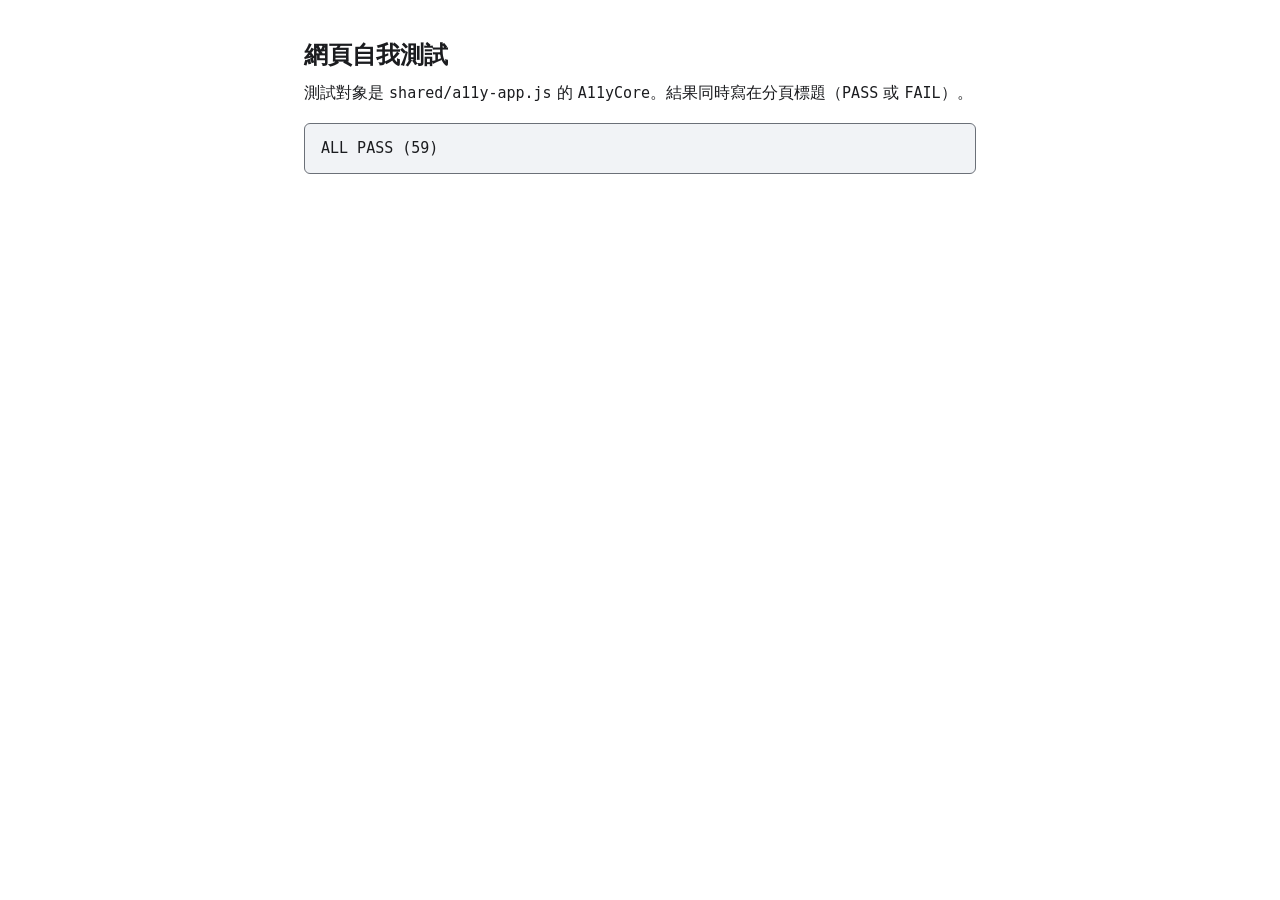
==== web/test/index.html @ edcc026a "feat(web): contract core, base styles and self-tests Co-Authored-By: Claude Fable 5.2 <noreply@anthr" ====
<!doctype html>
<html lang="zh-TW">
<head>
<meta charset="utf-8">
<meta name="viewport" content="width=device-width, initial-scale=1">
<meta name="color-scheme" content="light dark">
<title>RUNNING</title>
<link rel="stylesheet" href="../shared/base.css">
</head>
<body data-page="test" data-fixes="">
<script src="../shared/a11y-app.js"></script>
<main>
  <h1>網頁自我測試</h1>
  <p>測試對象是 <code>shared/a11y-app.js</code> 的 <code>A11yCore</code>。結果同時寫在分頁標題（<code>PASS</code> 或 <code>FAIL</code>）。</p>
  <pre id="result" aria-live="polite">執行中…</pre>
</main>
<script>
// 瀏覽器版的執行器。和 run.mjs 一樣先定義 eq（深層比較、計數），再載入同一份 tests.js。
var testCount = 0;
var testFailures = [];

function deepEqual(a, b) {
  if (a === b) return true;
  if (typeof a !== 'object' || typeof b !== 'object' || a === null || b === null) return false;
  if (Array.isArray(a) !== Array.isArray(b)) return false;
  var keysA = Object.keys(a);
  var keysB = Object.keys(b);
  if (keysA.length !== keysB.length) return false;
  return keysA.every(function (key) {
    return Object.prototype.hasOwnProperty.call(b, key) && deepEqual(a[key], b[key]);
  });
}

function eq(actual, expected) {
  testCount += 1;
  if (!deepEqual(actual, expected)) {
    testFailures.push('FAIL: 第 ' + testCount + ' 條：預期 ' + JSON.stringify(expected) + '，實際 ' + JSON.stringify(actual));
  }
}

// tests.js 丟出例外（例如 A11yCore 沒載入）或 tests.js 本身載入失敗時也要算失敗，
// 不能因為一條都沒跑到就顯示成通過。
window.addEventListener('error', function (event) {
  var target = event.target;
  if (target !== window && !(target && target.tagName === 'SCRIPT')) return;
  testFailures.push('FAIL: 測試在第 ' + testCount + ' 條之後中斷：' + (event.message || '腳本載入失敗'));
}, true);
</script>
<script src="tests.js"></script>
<script>
var failed = testFailures.length > 0;
document.getElementById('result').textContent = failed ? testFailures.join('\n') : 'ALL PASS (' + testCount + ')';
document.title = failed ? 'FAIL' : 'PASS';
</script>
</body>
</html>
---- web/shared/base.css ----
/*
 * base.css：所有頁面共用的樣式。
 *
 * - 配色用 CSS 變數，由 a11y-app.js 設在 <html> 上的 data-theme 切換。不直接寫
 *   @media (prefers-color-scheme)，因為 App 的主題不一定等於 WebView 偵測到的系統主題。
 * - 長度一律用 rem。根字級由 a11y-app.js 依 App 的字級倍率設定，整個版面跟著放大，不會破版。
 * - 文字和背景的對比至少 4.5:1；pref-contrast 時至少 7:1。改顏色要重算。
 * - <html> 上的 data-* 和 class 是 a11y-app.js 設的，意思見該檔檔頭。
 */

/* ── 配色 ─────────────────────────────────────────────── */

:root {
  color-scheme: light;
  --bg: #ffffff;
  --surface: #f1f3f6;
  --fg: #1b1c1f;
  --muted: #50545c;
  --border: #6b7078;
  --link: #0b50c2;
  --accent: #0b50c2;
  --on-accent: #ffffff;
  --danger: #b3261e;
  --focus: #0b50c2;
}

/* color-scheme 也要跟著切，表單元件和捲軸才會和頁面同一個主題。 */
html[data-theme="dark"] {
  color-scheme: dark;
  --bg: #121316;
  --surface: #22252b;
  --fg: #f1f2f4;
  --muted: #c0c4cc;
  --border: #9aa0aa;
  --link: #a8c7fa;
  --accent: #a8c7fa;
  --on-accent: #0a2552;
  --danger: #ffb4ab;
  --focus: #a8c7fa;
}

/* 高對比：文字用純黑或純白，區塊改靠邊框區分。 */
html.pref-contrast[data-theme="light"] {
  --surface: #ffffff;
  --fg: #000000;
  --muted: #1b1c1f;
  --border: #000000;
  --link: #062e78;
  --accent: #062e78;
  --danger: #7a0c06;
  --focus: #000000;
}

html.pref-contrast[data-theme="dark"] {
  --bg: #000000;
  --surface: #000000;
  --fg: #ffffff;
  --muted: #e8eaee;
  --border: #ffffff;
  --link: #d3e3fd;
  --accent: #d3e3fd;
  --on-accent: #000000;
  --danger: #ffdad6;
  --focus: #ffffff;
}

/* ── 基本排版 ─────────────────────────────────────────── */

body {
  margin: 0;
  background: var(--bg);
  color: var(--fg);
  font-family: system-ui, -apple-system, "PingFang TC", "Noto Sans TC", "Microsoft JhengHei", sans-serif;
  font-size: 1rem;
  line-height: 1.7;
  /* 字級放到很大時，長的英文字或網址要能斷行，不能撐出水平捲軸。 */
  overflow-wrap: anywhere;
}

main {
  max-width: 42rem;
  margin: 0 auto;
  padding: 1rem 1rem 3rem;
}

h1,
h2,
h3 {
  margin: 1.5rem 0 0.5rem;
  line-height: 1.3;
}

h1 { font-size: 1.5rem; }
h2 { font-size: 1.375rem; }
h3 { font-size: 1.125rem; }

p,
ul,
ol {
  margin: 0 0 1rem;
}

ul,
ol {
  padding-left: 1.5rem;
}

a {
  color: var(--link);
  text-decoration: underline;
  text-underline-offset: 0.1875rem;
}

code,
pre {
  font-family: ui-monospace, Menlo, Consolas, monospace;
  font-size: 0.9375rem;
}

pre {
  margin: 0 0 1rem;
  padding: 0.75rem 1rem;
  border: 0.0625rem solid var(--border);
  border-radius: 0.375rem;
  background: var(--surface);
  white-space: pre-wrap;
}

[hidden] {
  display: none !important;
}

/* 鍵盤焦點一定看得到。 */
:focus-visible {
  outline: 0.1875rem solid var(--focus);
  outline-offset: 0.125rem;
}

/* ── 表單與按鈕 ───────────────────────────────────────── */

button,
input,
textarea,
select {
  font: inherit;
}

button {
  min-height: 2.75rem;
  padding: 0.5rem 1rem;
  border: 0.125rem solid var(--accent);
  border-radius: 0.5rem;
  background: var(--accent);
  color: var(--on-accent);
  cursor: pointer;
}

label {
  display: block;
  margin-bottom: 0.25rem;
  font-weight: 600;
}

input:not([type="checkbox"]):not([type="radio"]),
textarea,
select {
  box-sizing: border-box;
  width: 100%;
  min-height: 2.75rem;
  padding: 0.5rem 0.75rem;
  border: 0.0625rem solid var(--border);
  border-radius: 0.375rem;
  background: var(--bg);
  color: var(--fg);
}

textarea {
  min-height: 7rem;
  resize: vertical;
}

.field {
  margin-bottom: 1rem;
}

.button-row {
  display: flex;
  flex-wrap: wrap;
  gap: 0.75rem;
  margin-bottom: 1rem;
}

/* 狀態訊息（通常同時是 aria-live 區域）。 */
.status {
  padding: 0.75rem 1rem;
  border: 0.0625rem solid var(--border);
  border-radius: 0.375rem;
  background: var(--surface);
}

.muted {
  color: var(--muted);
}

/* ── 每一頁的 header ──────────────────────────────────── */

.site-header {
  padding: 0.75rem 1rem;
  border-bottom: 0.0625rem solid var(--border);
  background: var(--surface);
}

.site-name {
  margin: 0;
  color: var(--muted);
  font-size: 0.875rem;
}

.site-back {
  display: inline-block;
  padding: 0.5rem 0;
}

.site-header h1 {
  margin: 0.25rem 0 0;
}

/*
 * 在 App 內（設計文件 §7 C05）：AppBar 已經有返回鍵和標題，網頁再放一份，報讀器使用者會聽到兩次。
 * embeddedChrome 啟用時隱藏網站名稱和返回連結；embeddedTitle 啟用時隱藏 <h1>；
 * 兩個都啟用（基準）時整個 header 都不留，避免剩下一個空的 banner 地標。
 * 用 display: none，報讀器也讀不到。
 */
html[data-embedded="1"]:not(.nofix-embeddedChrome) .site-name,
html[data-embedded="1"]:not(.nofix-embeddedChrome) .site-back,
html[data-embedded="1"]:not(.nofix-embeddedTitle) .site-header h1,
html[data-embedded="1"]:not(.nofix-embeddedChrome):not(.nofix-embeddedTitle) .site-header {
  display: none;
}

/* 不在 App 內時由 a11y-app.js 加上的問題版／修正版切換連結。 */
.mode-switch {
  display: flex;
  flex-wrap: wrap;
  gap: 0.5rem;
  margin-top: 0.75rem;
}

.mode-switch a {
  display: inline-flex;
  align-items: center;
  min-height: 2.75rem;
  padding: 0 1rem;
  border: 0.0625rem solid var(--border);
  border-radius: 0.5rem;
  background: var(--bg);
}

/* 目前的版本不只靠顏色區分：粗體、反白、沒有底線。 */
.mode-switch a[aria-current] {
  border-color: var(--accent);
  background: var(--accent);
  color: var(--on-accent);
  font-weight: 700;
  text-decoration: none;
}

/* ── App 傳來或網頁偵測到的偏好 ───────────────────────── */

/* 粗體文字：系統沒有對應的 media query，只能靠 App 告知。 */
html.pref-bold body {
  font-weight: 700;
}

html.pref-bold h1,
html.pref-bold h2,
html.pref-bold h3,
html.pref-bold label {
  font-weight: 900;
}

/* 高對比：配色在上面換，這裡把邊框加粗。 */
html.pref-contrast input:not([type="checkbox"]):not([type="radio"]),
html.pref-contrast textarea,
html.pref-contrast select,
html.pref-contrast pre,
html.pref-contrast .status,
html.pref-contrast .mode-switch a {
  border-width: 0.125rem;
}

html.pref-contrast .site-header {
  border-bottom-width: 0.125rem;
}

/* 減少動態：關掉所有動畫和轉場。 */
html.pref-reduce-motion *,
html.pref-reduce-motion *::before,
html.pref-reduce-motion *::after {
  animation: none !important;
  transition: none !important;
  scroll-behavior: auto !important;
}

/* ── 工具類別 ─────────────────────────────────────────── */

/* 畫面上看不到，但報讀器讀得到。 */
.visually-hidden {
  position: absolute;
  width: 0.0625rem;
  height: 0.0625rem;
  margin: -0.0625rem;
  padding: 0;
  border: 0;
  overflow: hidden;
  clip: rect(0 0 0 0);
  clip-path: inset(50%);
  white-space: nowrap;
}
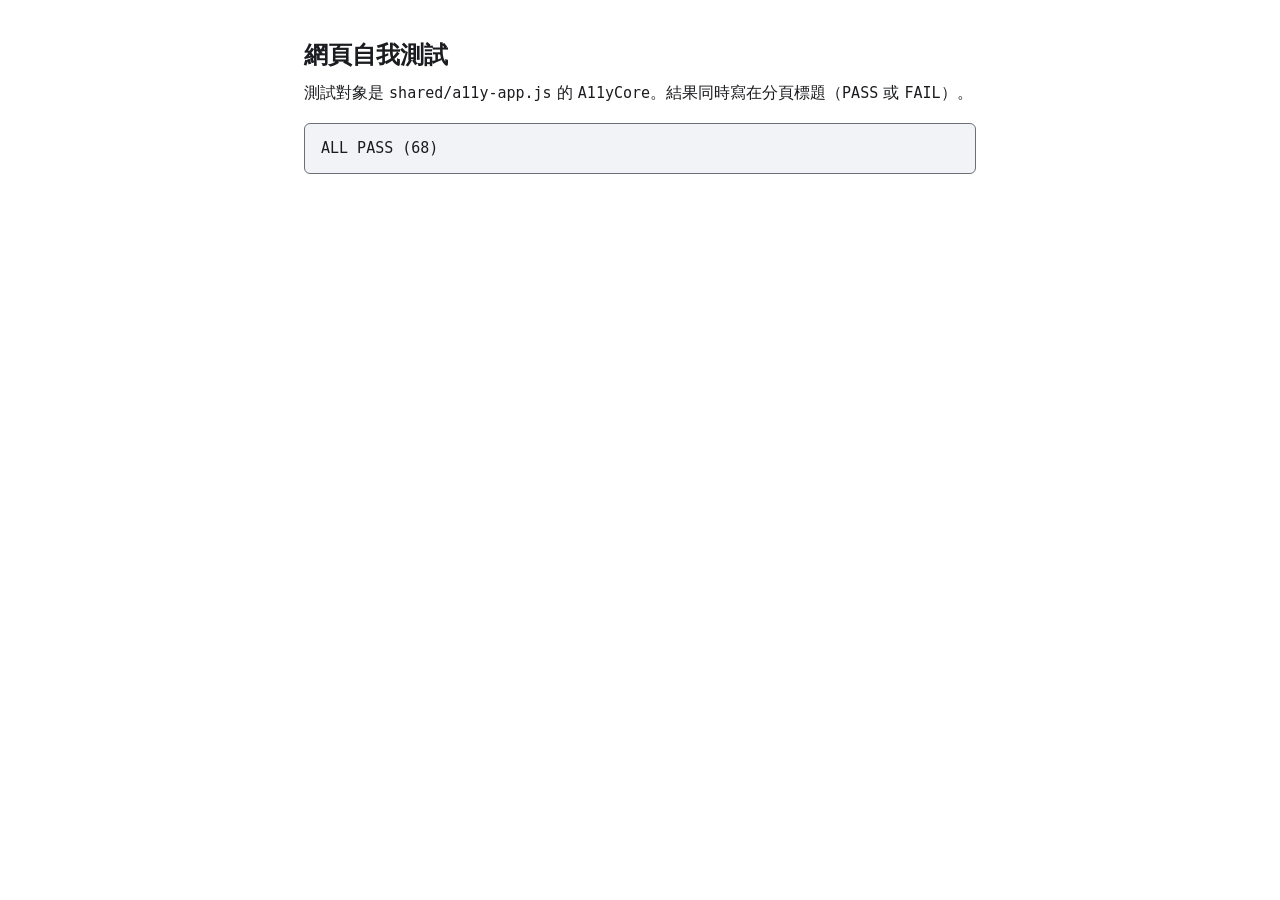
==== commit b21ad561: "fix(web): fail the self-test runners when no assertion ran An empty tests.js printed ALL PASS (0) wi" ====
--- a/web/test/index.html
+++ b/web/test/index.html
@@ -48,6 +48,10 @@
 </script>
 <script src="tests.js"></script>
 <script>
+// 一條斷言都沒跑到不能算通過：tests.js 變成空檔或沒有呼叫 eq 時，要明確失敗。
+if (testFailures.length === 0 && testCount === 0) {
+  testFailures.push('FAIL: 沒有執行任何斷言（tests.js 是空的，或裡面沒有呼叫 eq）');
+}
 var failed = testFailures.length > 0;
 document.getElementById('result').textContent = failed ? testFailures.join('\n') : 'ALL PASS (' + testCount + ')';
 document.title = failed ? 'FAIL' : 'PASS';
--- a/web/shared/base.css
+++ b/web/shared/base.css
@@ -73,7 +73,12 @@
   font-family: system-ui, -apple-system, "PingFang TC", "Noto Sans TC", "Microsoft JhengHei", sans-serif;
   font-size: 1rem;
   line-height: 1.7;
-  /* 字級放到很大時，長的英文字或網址要能斷行，不能撐出水平捲軸。 */
+  /*
+   * 字級放到很大時，長的英文字或網址要能斷行，不能撐出水平捲軸。
+   * 寫兩行是為了舊版瀏覽器：iOS Safari 15.4 之前不認得 anywhere，會忽略第二行、沿用第一行的
+   * break-word；認得的瀏覽器用第二行。
+   */
+  overflow-wrap: break-word;
   overflow-wrap: anywhere;
 }
 
